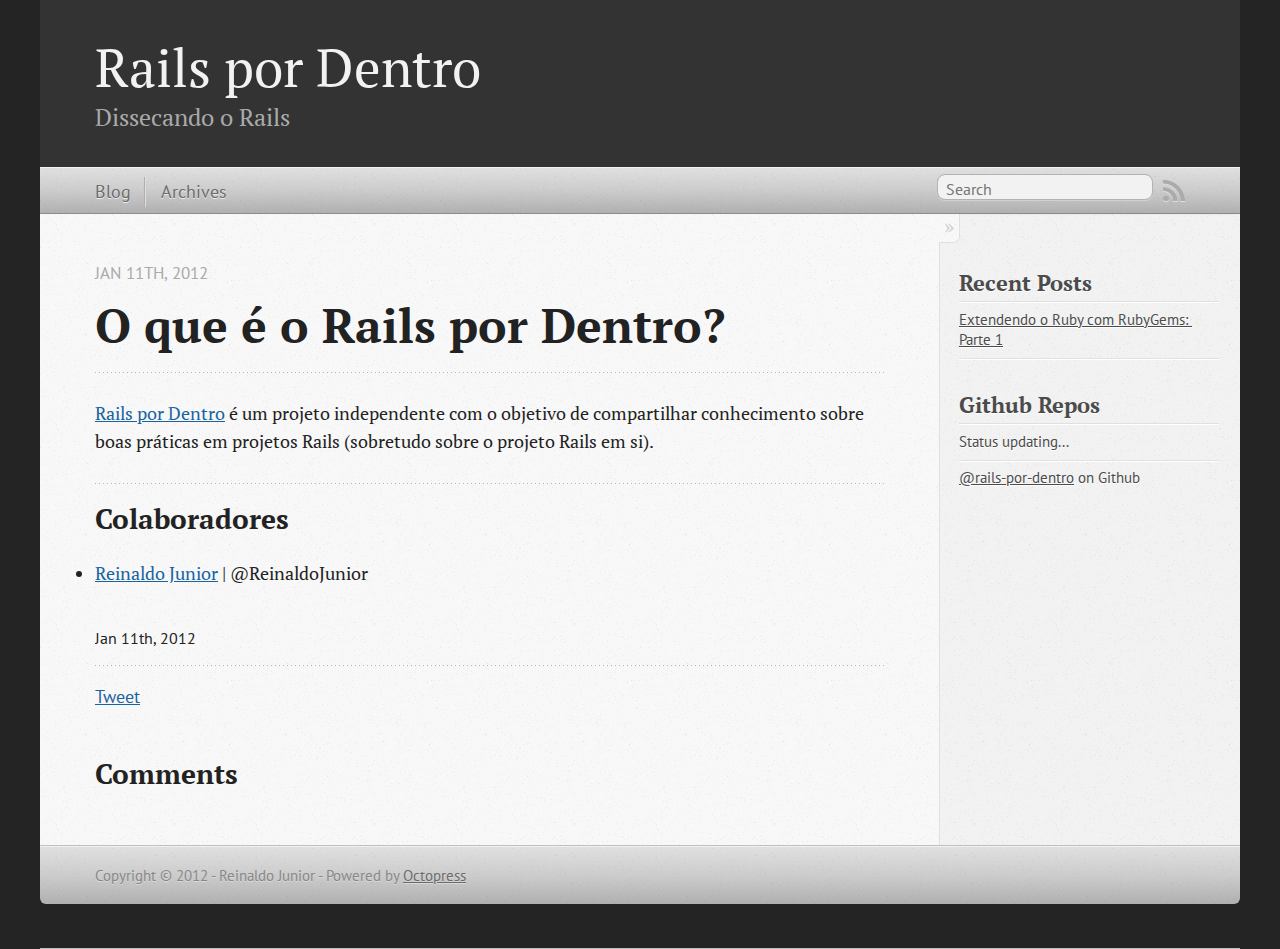
==== sobre/index.html @ b8d0bfb9 "Site updated at 2012-01-11 04:52:14 UTC" ====
<!DOCTYPE html>
<!--[if IEMobile 7 ]><html class="no-js iem7"><![endif]-->
<!--[if lt IE 9]><html class="no-js lte-ie8"><![endif]-->
<!--[if (gt IE 8)|(gt IEMobile 7)|!(IEMobile)|!(IE)]><!--><html class="no-js" lang="en"><!--<![endif]-->
<head>
  <meta charset="utf-8">
  <title>O que é o Rails por Dentro? - Rails por Dentro</title>
  <meta name="author" content="Reinaldo Junior">

  
  <meta name="description" content="O que é o Rails por Dentro? Jan 11th, 2012 Rails por Dentro é um projeto independente com o objetivo de compartilhar conhecimento sobre boas &hellip;">
  

  <!-- http://t.co/dKP3o1e -->
  <meta name="HandheldFriendly" content="True">
  <meta name="MobileOptimized" content="320">
  <meta name="viewport" content="width=device-width, initial-scale=1">

  
  <link rel="canonical" href="http://rails-por-dentro.github.com/sobre">
  <link href="/favicon.png" rel="icon">
  <link href="/stylesheets/screen.css" media="screen, projection" rel="stylesheet" type="text/css">
  <script src="/javascripts/modernizr-2.0.js"></script>
  <script src="/javascripts/ender.js"></script>
  <script src="/javascripts/octopress.js" type="text/javascript"></script>
  <link href="/atom.xml" rel="alternate" title="Rails por Dentro" type="application/atom+xml">
  <!--Fonts from Google"s Web font directory at http://google.com/webfonts -->
<link href="http://fonts.googleapis.com/css?family=PT+Serif:regular,italic,bold,bolditalic" rel="stylesheet" type="text/css">
<link href="http://fonts.googleapis.com/css?family=PT+Sans:regular,italic,bold,bolditalic" rel="stylesheet" type="text/css">

  

</head>

<body   >
  <header role="banner"><hgroup>
  <h1><a href="/">Rails por Dentro</a></h1>
  
    <h2>Dissecando o Rails</h2>
  
</hgroup>

</header>
  <nav role="navigation"><ul class="subscription" data-subscription="rss">
  <li><a href="/atom.xml" rel="subscribe-rss" title="subscribe via RSS">RSS</a></li>
  
</ul>
  
<form action="http://google.com/search" method="get">
  <fieldset role="search">
    <input type="hidden" name="q" value="site:rails-por-dentro.github.com" />
    <input class="search" type="text" name="q" results="0" placeholder="Search"/>
  </fieldset>
</form>
  
<ul class="main-navigation">
  <li><a href="/">Blog</a></li>
  <li><a href="/blog/archives">Archives</a></li>
</ul>

</nav>
  <div id="main">
    <div id="content">
      <div>
<article role="article">
  
  <header>
    <h1 class="entry-title">O que é o Rails por Dentro?</h1>
    <p class="meta">








  


<time datetime="2012-01-11T02:48:00-02:00" pubdate data-updated="true">Jan 11<span>th</span>, 2012</time></p>
  </header>
  
  <p><a href="http://rails-por-dentro.github.com/">Rails por Dentro</a> é um projeto independente com o objetivo de compartilhar conhecimento sobre boas práticas em projetos Rails (sobretudo sobre o projeto Rails em si).</p>

<h2>Colaboradores</h2>

<ul>
<li><a href="http://reinaldojunior.net">Reinaldo Junior</a> | @ReinaldoJunior</li>
</ul>


  
    <footer>
      <p class="meta">
        
        








  


<time datetime="2012-01-11T02:48:00-02:00" pubdate data-updated="true">Jan 11<span>th</span>, 2012</time>
        
      </p>
      
        <div class="sharing">
  
  <a href="http://twitter.com/share" class="twitter-share-button" data-url="http://rails-por-dentro.github.com/sobre/index.html" data-via="" data-counturl="http://rails-por-dentro.github.com/sobre/index.html" >Tweet</a>
  
  
  <div class="g-plusone" data-size="medium"></div>
  
  
    <div class="fb-like" data-send="true" data-width="450" data-show-faces="false"></div>
  
</div>

      
    </footer>
  
</article>

  <section>
    <h1>Comments</h1>
    <div id="disqus_thread" aria-live="polite"><noscript>Please enable JavaScript to view the <a href="http://disqus.com/?ref_noscript">comments powered by Disqus.</a></noscript>
</div>
  </section>

</div>

<aside class="sidebar">
  
    <section>
  <h1>Recent Posts</h1>
  <ul id="recent_posts">
    
      <li class="post">
        <a href="/2012/01/10/extendendo-o-ruby-com-rubygems-parte-1/">Extendendo o Ruby com RubyGems: Parte 1</a>
      </li>
    
  </ul>
</section>

<section>
  <h1>Github Repos</h1>
  <ul id="gh_repos">
    <li class="loading">Status updating...</li>
  </ul>
  
  <a href="https://github.com/rails-por-dentro">@rails-por-dentro</a> on Github
  
  <script type="text/javascript">
    $.domReady(function(){
        if (!window.jXHR){
            var jxhr = document.createElement('script');
            jxhr.type = 'text/javascript';
            jxhr.src = '/javascripts/libs/jXHR.js';
            var s = document.getElementsByTagName('script')[0];
            s.parentNode.insertBefore(jxhr, s);
        }

        github.showRepos({
            user: 'rails-por-dentro',
            count: 0,
            skip_forks: true,
            target: '#gh_repos'
        });
    });
  </script>
  <script src="/javascripts/github.js" type="text/javascript"> </script>
</section>






  
</aside>


    </div>
  </div>
  <footer role="contentinfo"><p>
  Copyright &copy; 2012 - Reinaldo Junior -
  <span class="credit">Powered by <a href="http://octopress.org">Octopress</a></span>
</p>

</footer>
  

<script type="text/javascript">
      var disqus_shortname = 'railspordentro';
      
        
        // var disqus_developer = 1;
        var disqus_identifier = 'http://rails-por-dentro.github.com/sobre/index.html';
        var disqus_url = 'http://rails-por-dentro.github.com/sobre/index.html';
        var disqus_script = 'embed.js';
      
    (function () {
      var dsq = document.createElement('script'); dsq.type = 'text/javascript'; dsq.async = true;
      dsq.src = 'http://' + disqus_shortname + '.disqus.com/' + disqus_script;
      (document.getElementsByTagName('head')[0] || document.getElementsByTagName('body')[0]).appendChild(dsq);
    }());
</script>



<div id="fb-root"></div>
<script>(function(d, s, id) {
  var js, fjs = d.getElementsByTagName(s)[0];
  if (d.getElementById(id)) {return;}
  js = d.createElement(s); js.id = id;
  js.src = "//connect.facebook.net/en_US/all.js#appId=212934732101925&xfbml=1";
  fjs.parentNode.insertBefore(js, fjs);
}(document, 'script', 'facebook-jssdk'));</script>



  <script type="text/javascript">
    (function() {
      var script = document.createElement('script'); script.type = 'text/javascript'; script.async = true;
      script.src = 'https://apis.google.com/js/plusone.js';
      var s = document.getElementsByTagName('script')[0]; s.parentNode.insertBefore(script, s);
    })();
  </script>



  <script type="text/javascript">
    (function(){
      var twitterWidgets = document.createElement('script');
      twitterWidgets.type = 'text/javascript';
      twitterWidgets.async = true;
      twitterWidgets.src = 'http://platform.twitter.com/widgets.js';
      document.getElementsByTagName('head')[0].appendChild(twitterWidgets);
    })();
  </script>





</body>
</html>
---- stylesheets/screen.css ----
html,body,div,span,applet,object,iframe,h1,h2,h3,h4,h5,h6,p,blockquote,pre,a,abbr,acronym,address,big,cite,code,del,dfn,em,img,ins,kbd,q,s,samp,small,strike,strong,sub,sup,tt,var,b,u,i,center,dl,dt,dd,ol,ul,li,fieldset,form,label,legend,table,caption,tbody,tfoot,thead,tr,th,td,article,aside,canvas,details,embed,figure,figcaption,footer,header,hgroup,menu,nav,output,ruby,section,summary,time,mark,audio,video{margin:0;padding:0;border:0;font-size:100%;font:inherit;vertical-align:baseline}body{line-height:1}ol,ul{list-style:none}table{border-collapse:collapse;border-spacing:0}caption,th,td{text-align:left;font-weight:normal;vertical-align:middle}q,blockquote{quotes:none}q:before,q:after,blockquote:before,blockquote:after{content:"";content:none}a img{border:none}article,aside,details,figcaption,figure,footer,header,hgroup,menu,nav,section,summary{display:block}article,aside,details,figcaption,figure,footer,header,hgroup,menu,nav,section,summary{display:block}a{color:#1863a1}a:visited{color:#751590}a:focus{color:#0181eb}a:hover{color:#0181eb}a:active{color:#01579f}aside.sidebar a{color:#1863a1}aside.sidebar a:focus{color:#0181eb}aside.sidebar a:hover{color:#0181eb}aside.sidebar a:active{color:#01579f}a{-moz-transition:color 0.3s;-webkit-transition:color 0.3s;-o-transition:color 0.3s;transition:color 0.3s}html{background:#252525 url('/images/line-tile.png?1326256448') top left}body > div{background:#f2f2f2 url('/images/noise.png?1326256448') top left;border-bottom:1px solid #bfbfbf}body > div > div{background:#f8f8f8 url('/images/noise.png?1326256448') top left;border-right:1px solid #e0e0e0}.heading,body > header h1,h1,h2,h3,h4,h5,h6{font-family:"PT Serif", "Georgia", "Helvetica Neue", Arial, sans-serif}.sans,body > header h2,body > nav form .search,body > nav a,article header p.meta,article > footer,#content .blog-index footer,html .gist .gist-file .gist-meta,#blog-archives a.category,#blog-archives time,aside.sidebar section,body > footer{font-family:"PT Sans", "Helvetica Neue", Arial, sans-serif}.serif,body,#content .blog-index a[rel=full-article]{font-family:"PT Serif", Georgia, Times, "Times New Roman", serif}.mono,pre,code,tt,p code,li code{font-family:Menlo, Monaco, "Andale Mono", "lucida console", "Courier New", monospace}body > header h1{font-size:2.2em;font-family:"PT Serif", "Georgia", "Helvetica Neue", Arial, sans-serif;font-weight:normal;line-height:1.2em;margin-bottom:0.6667em}body > header h2{font-family:"PT Serif", "Georgia", "Helvetica Neue", Arial, sans-serif}body{line-height:1.5em;color:#222}h1{font-size:2.2em;line-height:1.2em}@media only screen and (min-width: 992px){body{font-size:1.15em}h1{font-size:2.6em;line-height:1.2em}}h1,h2,h3,h4,h5,h6{text-rendering:optimizelegibility;margin-bottom:1em;font-weight:bold}h2,section h1{font-size:1.5em}h3,section h2,section section h1{font-size:1.3em}h4,section h3,section section h2,section section section h1{font-size:1em}h5,section h4,section section h3{font-size:.9em}h6,section h5,section section h4,section section section h3{font-size:.8em}p,blockquote,ul,ol{margin-bottom:1.5em}ul{list-style-type:disc}ul ul{list-style-type:circle;margin-bottom:0px}ul ul ul{list-style-type:square;margin-bottom:0px}ol{list-style-type:decimal}ol ol{list-style-type:lower-alpha;margin-bottom:0px}ol ol ol{list-style-type:lower-roman;margin-bottom:0px}ul,ul ul,ul ol,ol,ol ul,ol ol{margin-left:1.3em}strong{font-weight:bold}em{font-style:italic}sup,sub{font-size:0.8em;position:relative;display:inline-block}sup{top:-0.5em}sub{bottom:-0.5em}q{font-style:italic}q:before{content:"\201C"}q:after{content:"\201D"}em,dfn{font-style:italic}strong,dfn{font-weight:bold}del,s{text-decoration:line-through}abbr,acronym{border-bottom:1px dotted;cursor:help}sub,sup{line-height:0}hr{margin-bottom:0.2em}small{font-size:.8em}big{font-size:1.2em}blockquote{font-style:italic;position:relative;font-size:1.2em;line-height:1.5em;padding-left:1em;border-left:4px solid rgba(170,170,170,0.5)}blockquote cite{font-style:italic}blockquote cite a{color:#aaa !important;word-wrap:break-word}blockquote cite:before{content:'\2014';padding-right:.3em;padding-left:.3em;color:#aaa}@media only screen and (min-width: 992px){blockquote{padding-left:1.5em;border-left-width:4px}}.pullquote-right:before,.pullquote-left:before{padding:0;border:none;content:attr(data-pullquote);float:right;width:45%;margin:.5em 0 1em 1.5em;position:relative;top:7px;font-size:1.4em;line-height:1.45em}.pullquote-left:before{float:left;margin:.5em 1.5em 1em 0}.force-wrap,article a,aside.sidebar a{white-space:-moz-pre-wrap;white-space:-pre-wrap;white-space:-o-pre-wrap;white-space:pre-wrap;word-wrap:break-word}.group,body > header,body > nav,body > footer,body #content > article,body #content > div > article,body #content > div > section,body div.pagination,aside.sidebar,#main,#content,.collapse-sidebar aside.sidebar{*zoom:1}.group:after,body > header:after,body > nav:after,body > footer:after,body #content > article:after,body #content > div > article:after,body #content > div > section:after,body div.pagination:after,aside.sidebar:after,#main:after,#content:after,.collapse-sidebar aside.sidebar:after{content:"";display:table;clear:both}body{-webkit-text-size-adjust:none;max-width:1200px;position:relative;margin:0 auto}body > header,body > nav,body > footer,body #content > article,body #content > div > article,body #content > div > section{padding-left:18px;padding-right:18px}@media only screen and (min-width: 480px){body > header,body > nav,body > footer,body #content > article,body #content > div > article,body #content > div > section{padding-left:25px;padding-right:25px}}@media only screen and (min-width: 768px){body > header,body > nav,body > footer,body #content > article,body #content > div > article,body #content > div > section{padding-left:35px;padding-right:35px}}@media only screen and (min-width: 992px){body > header,body > nav,body > footer,body #content > article,body #content > div > article,body #content > div > section{padding-left:55px;padding-right:55px}}body div.pagination{margin-left:18px;margin-right:18px}@media only screen and (min-width: 480px){body div.pagination{margin-left:25px;margin-right:25px}}@media only screen and (min-width: 768px){body div.pagination{margin-left:35px;margin-right:35px}}@media only screen and (min-width: 992px){body div.pagination{margin-left:55px;margin-right:55px}}body > header{font-size:1em;padding-top:1.5em;padding-bottom:1.5em}#content > div,#content > article{width:100%}aside.sidebar{float:none;padding:0 18px 1px;background-color:#f7f7f7;border-top:1px solid #e0e0e0}.flex-content,article img,article video,article .flash-video,aside.sidebar img{max-width:100%;height:auto}.basic-alignment.left,article img.left,article video.left,article .left.flash-video,aside.sidebar img.left{float:left;margin-right:1.5em}.basic-alignment.right,article img.right,article video.right,article .right.flash-video,aside.sidebar img.right{float:right;margin-left:1.5em}.basic-alignment.center,article img.center,article video.center,article .center.flash-video,aside.sidebar img.center{display:block;margin:0 auto 1.5em}.basic-alignment.left,article img.left,article video.left,article .left.flash-video,aside.sidebar img.left,.basic-alignment.right,article img.right,article video.right,article .right.flash-video,aside.sidebar img.right{margin-bottom:.8em}.toggle-sidebar,.no-sidebar .toggle-sidebar{display:none}@media only screen and (min-width: 750px){body.sidebar-footer aside.sidebar{float:none;width:auto;clear:left;margin:0;padding:0 35px 1px;background-color:#f7f7f7;border-top:1px solid #eaeaea}body.sidebar-footer aside.sidebar section.odd,body.sidebar-footer aside.sidebar section.even{float:left;width:48%}body.sidebar-footer aside.sidebar section.odd{margin-left:0}body.sidebar-footer aside.sidebar section.even{margin-left:4%}body.sidebar-footer aside.sidebar.thirds section{width:30%;margin-left:5%}body.sidebar-footer aside.sidebar.thirds section.first{margin-left:0;clear:both}}body.sidebar-footer #content{margin-right:0px}body.sidebar-footer .toggle-sidebar{display:none}@media only screen and (min-width: 550px){body > header{font-size:1em}}@media only screen and (min-width: 750px){aside.sidebar{float:none;width:auto;clear:left;margin:0;padding:0 35px 1px;background-color:#f7f7f7;border-top:1px solid #eaeaea}aside.sidebar section.odd,aside.sidebar section.even{float:left;width:48%}aside.sidebar section.odd{margin-left:0}aside.sidebar section.even{margin-left:4%}aside.sidebar.thirds section{width:30%;margin-left:5%}aside.sidebar.thirds section.first{margin-left:0;clear:both}}@media only screen and (min-width: 768px){body{-webkit-text-size-adjust:auto}body > header{font-size:1.2em}#main{padding:0;margin:0 auto}#content{margin-right:240px;position:relative}.no-sidebar #content{margin-right:0;border-right:0}.collapse-sidebar #content{margin-right:20px}#content > div,#content > article{padding-top:17.5px;padding-bottom:17.5px;float:left}aside.sidebar{width:210px;padding:0 15px 15px;background:none;clear:none;float:left;margin:0 -100% 0 0}aside.sidebar section{width:auto;margin-left:0}aside.sidebar section.odd,aside.sidebar section.even{float:none;width:auto;margin-left:0}.collapse-sidebar aside.sidebar{float:none;width:auto;clear:left;margin:0;padding:0 35px 1px;background-color:#f7f7f7;border-top:1px solid #eaeaea}.collapse-sidebar aside.sidebar section.odd,.collapse-sidebar aside.sidebar section.even{float:left;width:48%}.collapse-sidebar aside.sidebar section.odd{margin-left:0}.collapse-sidebar aside.sidebar section.even{margin-left:4%}.collapse-sidebar aside.sidebar.thirds section{width:30%;margin-left:5%}.collapse-sidebar aside.sidebar.thirds section.first{margin-left:0;clear:both}}@media only screen and (min-width: 992px){body > header{font-size:1.3em}#content{margin-right:300px}#content > div,#content > article{padding-top:27.5px;padding-bottom:27.5px}aside.sidebar{width:260px;padding:1.2em 20px 20px}.collapse-sidebar aside.sidebar{padding-left:55px;padding-right:55px}}@media only screen and (min-width: 768px){ul,ol{margin-left:0}}body > header{background:#333}body > header h1{display:inline-block;margin:0}body > header h1 a,body > header h1 a:visited,body > header h1 a:hover{color:#f2f2f2;text-decoration:none}body > header h2{margin:.2em 0 0;font-size:1em;color:#aaa;font-weight:normal}body > nav{position:relative;background-color:#ccc;background:url('/images/noise.png?1326256448'),-webkit-gradient(linear, 50% 0%, 50% 100%, color-stop(0%, #e0e0e0), color-stop(50%, #cccccc), color-stop(100%, #b0b0b0));background:url('/images/noise.png?1326256448'),-webkit-linear-gradient(#e0e0e0,#cccccc,#b0b0b0);background:url('/images/noise.png?1326256448'),-moz-linear-gradient(#e0e0e0,#cccccc,#b0b0b0);background:url('/images/noise.png?1326256448'),-o-linear-gradient(#e0e0e0,#cccccc,#b0b0b0);background:url('/images/noise.png?1326256448'),-ms-linear-gradient(#e0e0e0,#cccccc,#b0b0b0);background:url('/images/noise.png?1326256448'),linear-gradient(#e0e0e0,#cccccc,#b0b0b0);border-top:1px solid #f2f2f2;border-bottom:1px solid #8c8c8c;padding-top:.35em;padding-bottom:.35em}body > nav form{-moz-background-clip:padding;-webkit-background-clip:padding;-o-background-clip:padding-box;-ms-background-clip:padding-box;-khtml-background-clip:padding-box;background-clip:padding-box;margin:0;padding:0}body > nav form .search{padding:.3em .5em 0;font-size:.85em;line-height:1.1em;width:95%;-moz-border-radius:0.5em;-webkit-border-radius:0.5em;-o-border-radius:0.5em;-ms-border-radius:0.5em;-khtml-border-radius:0.5em;border-radius:0.5em;-moz-background-clip:padding;-webkit-background-clip:padding;-o-background-clip:padding-box;-ms-background-clip:padding-box;-khtml-background-clip:padding-box;background-clip:padding-box;-moz-box-shadow:#d1d1d1 0 1px;-webkit-box-shadow:#d1d1d1 0 1px;-o-box-shadow:#d1d1d1 0 1px;box-shadow:#d1d1d1 0 1px;background-color:#f2f2f2;border:1px solid #b3b3b3;color:#888}body > nav form .search:focus{color:#444;border-color:#80b1df;-moz-box-shadow:#80b1df 0 0 4px,#80b1df 0 0 3px inset;-webkit-box-shadow:#80b1df 0 0 4px,#80b1df 0 0 3px inset;-o-box-shadow:#80b1df 0 0 4px,#80b1df 0 0 3px inset;box-shadow:#80b1df 0 0 4px,#80b1df 0 0 3px inset;background-color:#fff;outline:none}body > nav fieldset[role=search]{float:right;width:48%}body > nav fieldset.mobile-nav{float:left;width:48%}body > nav fieldset.mobile-nav select{width:100%;font-size:.8em;border:1px solid #888}body > nav ul{display:none}@media only screen and (min-width: 550px){body > nav{font-size:.9em}body > nav ul{margin:0;padding:0;border:0;overflow:hidden;*zoom:1;float:left;display:block;padding-top:.15em}body > nav ul li{list-style-image:none;list-style-type:none;margin-left:0px;white-space:nowrap;display:inline;float:left;padding-left:0;padding-right:0}body > nav ul li:first-child,body > nav ul li.first{padding-left:0}body > nav ul li:last-child{padding-right:0}body > nav ul li.last{padding-right:0}body > nav ul.subscription{margin-left:.8em;float:right}body > nav ul.subscription li:last-child a{padding-right:0}body > nav ul li{margin:0}body > nav a{color:#6b6b6b;text-shadow:#ebebeb 0 1px;float:left;text-decoration:none;font-size:1.1em;padding:.1em 0;line-height:1.5em}body > nav a:visited{color:#6b6b6b}body > nav a:hover{color:#2b2b2b}body > nav li + li{border-left:1px solid #b0b0b0;margin-left:.8em}body > nav li + li a{padding-left:.8em;border-left:1px solid #dedede}body > nav form{float:right;text-align:left;padding-left:.8em;width:175px}body > nav form .search{width:93%;font-size:.95em;line-height:1.2em}body > nav ul[data-subscription$=email] + form{width:97px}body > nav ul[data-subscription$=email] + form .search{width:91%}body > nav fieldset.mobile-nav{display:none}body > nav fieldset[role=search]{width:99%}}@media only screen and (min-width: 992px){body > nav form{width:215px}body > nav ul[data-subscription$=email] + form{width:147px}}.no-placeholder body > nav .search{background:#f2f2f2 url('/images/search.png?1326256448') 0.3em 0.25em no-repeat;text-indent:1.3em}@media only screen and (min-width: 550px){.maskImage body > nav ul[data-subscription$=email] + form{width:123px}}@media only screen and (min-width: 992px){.maskImage body > nav ul[data-subscription$=email] + form{width:173px}}.maskImage ul.subscription{position:relative;top:.2em}.maskImage ul.subscription li,.maskImage ul.subscription a{border:0;padding:0}.maskImage a[rel=subscribe-rss]{position:relative;top:0px;text-indent:-999999em;background-color:#dedede;border:0;padding:0}.maskImage a[rel=subscribe-rss],.maskImage a[rel=subscribe-rss]:after{-moz-mask-image:url('/images/rss.png?1326256448');-webkit-mask-image:url('/images/rss.png?1326256448');-o-mask-image:url('/images/rss.png?1326256448');-ms-mask-image:url('/images/rss.png?1326256448');-khtml-mask-image:url('/images/rss.png?1326256448');mask-image:url('/images/rss.png?1326256448');-moz-mask-repeat:no-repeat;-webkit-mask-repeat:no-repeat;-o-mask-repeat:no-repeat;-ms-mask-repeat:no-repeat;-khtml-mask-repeat:no-repeat;mask-repeat:no-repeat;width:22px;height:22px}.maskImage a[rel=subscribe-rss]:after{content:"";position:absolute;top:-1px;left:0;background-color:#ababab}.maskImage a[rel=subscribe-rss]:hover:after{background-color:#9e9e9e}.maskImage a[rel=subscribe-email]{position:relative;top:0px;text-indent:-999999em;background-color:#dedede;border:0;padding:0}.maskImage a[rel=subscribe-email],.maskImage a[rel=subscribe-email]:after{-moz-mask-image:url('/images/email.png?1326256448');-webkit-mask-image:url('/images/email.png?1326256448');-o-mask-image:url('/images/email.png?1326256448');-ms-mask-image:url('/images/email.png?1326256448');-khtml-mask-image:url('/images/email.png?1326256448');mask-image:url('/images/email.png?1326256448');-moz-mask-repeat:no-repeat;-webkit-mask-repeat:no-repeat;-o-mask-repeat:no-repeat;-ms-mask-repeat:no-repeat;-khtml-mask-repeat:no-repeat;mask-repeat:no-repeat;width:28px;height:22px}.maskImage a[rel=subscribe-email]:after{content:"";position:absolute;top:-1px;left:0;background-color:#ababab}.maskImage a[rel=subscribe-email]:hover:after{background-color:#9e9e9e}article{padding-top:1em}article header{position:relative;padding-top:2em;padding-bottom:1em;margin-bottom:1em;background:url('[data-uri]') bottom left repeat-x}article header h1{margin:0}article header h1 a{text-decoration:none}article header h1 a:hover{text-decoration:underline}article header p{font-size:.9em;color:#aaa;margin:0}article header p.meta{text-transform:uppercase;position:absolute;top:0}@media only screen and (min-width: 768px){article header{margin-bottom:1.5em;padding-bottom:1em;background:url('[data-uri]') bottom left repeat-x}}article h2{padding-top:0.8em;background:url('[data-uri]') top left repeat-x}.entry-content article h2:first-child,article header + h2{padding-top:0}article h2:first-child,article header + h2{background:none}article .feature{padding-top:.5em;margin-bottom:1em;padding-bottom:1em;background:url('[data-uri]') bottom left repeat-x;font-size:2.0em;font-style:italic;line-height:1.3em}article img,article video,article .flash-video{-moz-border-radius:0.3em;-webkit-border-radius:0.3em;-o-border-radius:0.3em;-ms-border-radius:0.3em;-khtml-border-radius:0.3em;border-radius:0.3em;-moz-box-shadow:rgba(0,0,0,0.15) 0 1px 4px;-webkit-box-shadow:rgba(0,0,0,0.15) 0 1px 4px;-o-box-shadow:rgba(0,0,0,0.15) 0 1px 4px;box-shadow:rgba(0,0,0,0.15) 0 1px 4px;-moz-box-sizing:border-box;-webkit-box-sizing:border-box;-ms-box-sizing:border-box;box-sizing:border-box;border:white 0.5em solid}article video,article .flash-video{margin:0 auto 1.5em}article video{display:block;width:100%}article .flash-video > div{position:relative;display:block;padding-bottom:56.25%;padding-top:1px;height:0;overflow:hidden}article .flash-video > div iframe,article .flash-video > div object,article .flash-video > div embed{position:absolute;top:0;left:0;width:100%;height:100%}article > footer{padding-bottom:2.5em;margin-top:2em}article > footer p.meta{margin-bottom:.8em;font-size:.85em;clear:both;overflow:hidden}.blog-index article + article{background:url('[data-uri]') top left repeat-x}#content .blog-index{padding-top:0;padding-bottom:0}#content .blog-index article{padding-top:2em}#content .blog-index article header{background:none;padding-bottom:0}#content .blog-index article h1{font-size:2.2em}#content .blog-index article h1 a{color:inherit}#content .blog-index article h1 a:hover{color:#0181eb}#content .blog-index a[rel=full-article]{background:#ebebeb;display:inline-block;padding:.4em .8em;margin-right:.5em;text-decoration:none;color:#666;-moz-transition:background-color 0.5s;-webkit-transition:background-color 0.5s;-o-transition:background-color 0.5s;transition:background-color 0.5s}#content .blog-index a[rel=full-article]:hover{background:#0181eb;text-shadow:none;color:#f8f8f8}#content .blog-index footer{margin-top:1em}.separator,article > footer .byline + time:before,article > footer time + time:before,article > footer .comments:before,article > footer .byline ~ .categories:before{content:"\2022 ";padding:0 .4em 0 .2em;display:inline-block}#content div.pagination{text-align:center;font-size:.95em;position:relative;background:url('[data-uri]') top left repeat-x;padding-top:1.5em;padding-bottom:1.5em}#content div.pagination a{text-decoration:none;color:#aaa}#content div.pagination a.prev{position:absolute;left:0}#content div.pagination a.next{position:absolute;right:0}#content div.pagination a:hover{color:#0181eb}#content div.pagination a[href*=archive]:before,#content div.pagination a[href*=archive]:after{content:'\2014';padding:0 .3em}p.meta + .sharing{padding-top:1em;padding-left:0;background:url('[data-uri]') top left repeat-x}.highlight,html .gist .gist-file .gist-syntax .gist-highlight{border:1px solid #05232b !important}.highlight table td.code,html .gist .gist-file .gist-syntax .gist-highlight table td.code{width:100%}.highlight .line-numbers,html .gist .gist-file .gist-syntax .gist-highlight .line-numbers{text-align:right;font-size:13px;line-height:1.45em;background:#073642 url('/images/noise.png?1326256448') top left !important;border-right:1px solid #00232c !important;-moz-box-shadow:#083e4b -1px 0 inset;-webkit-box-shadow:#083e4b -1px 0 inset;-o-box-shadow:#083e4b -1px 0 inset;box-shadow:#083e4b -1px 0 inset;text-shadow:#021014 0 -1px;padding:.8em !important;-moz-border-radius:0;-webkit-border-radius:0;-o-border-radius:0;-ms-border-radius:0;-khtml-border-radius:0;border-radius:0}.highlight .line-numbers span,html .gist .gist-file .gist-syntax .gist-highlight .line-numbers span{color:#586e75 !important}figure.code,.gist-file,pre{-moz-box-shadow:rgba(0,0,0,0.06) 0 0 10px;-webkit-box-shadow:rgba(0,0,0,0.06) 0 0 10px;-o-box-shadow:rgba(0,0,0,0.06) 0 0 10px;box-shadow:rgba(0,0,0,0.06) 0 0 10px}figure.code .highlight pre,.gist-file .highlight pre,pre .highlight pre{-moz-box-shadow:none;-webkit-box-shadow:none;-o-box-shadow:none;box-shadow:none}html .gist .gist-file{margin-bottom:1.8em;position:relative;border:none;padding-top:26px !important}html .gist .gist-file .gist-syntax{border-bottom:0 !important;background:none !important}html .gist .gist-file .gist-syntax .gist-highlight{background:#002b36 !important}html .gist .gist-file .gist-meta{padding:.6em 0.8em;border:1px solid #083e4b !important;color:#586e75;font-size:.7em !important;background:#073642 url('/images/noise.png?1326256448') top left;line-height:1.5em}html .gist .gist-file .gist-meta a{color:#75878b !important;text-decoration:none}html .gist .gist-file .gist-meta a:hover{text-decoration:underline}html .gist .gist-file .gist-meta a:hover{color:#93a1a1 !important}html .gist .gist-file .gist-meta a[href*='#file']{position:absolute;top:0;left:0;right:-10px;color:#474747 !important}html .gist .gist-file .gist-meta a[href*='#file']:hover{color:#1863a1 !important}html .gist .gist-file .gist-meta a[href*=raw]{top:.4em}pre{background:#002b36 url('/images/noise.png?1326256448') top left;-moz-border-radius:0.4em;-webkit-border-radius:0.4em;-o-border-radius:0.4em;-ms-border-radius:0.4em;-khtml-border-radius:0.4em;border-radius:0.4em;border:1px solid #05232b;line-height:1.45em;font-size:13px;margin-bottom:2.1em;padding:.8em 1em;color:#93a1a1;overflow:auto}h3.filename + pre{-moz-border-radius-topleft:0px;-webkit-border-top-left-radius:0px;-o-border-top-left-radius:0px;-ms-border-top-left-radius:0px;-khtml-border-top-left-radius:0px;border-top-left-radius:0px;-moz-border-radius-topright:0px;-webkit-border-top-right-radius:0px;-o-border-top-right-radius:0px;-ms-border-top-right-radius:0px;-khtml-border-top-right-radius:0px;border-top-right-radius:0px}p code,li code{display:inline-block;white-space:no-wrap;background:#fff;font-size:.8em;line-height:1.5em;color:#555;border:1px solid #ddd;-moz-border-radius:0.4em;-webkit-border-radius:0.4em;-o-border-radius:0.4em;-ms-border-radius:0.4em;-khtml-border-radius:0.4em;border-radius:0.4em;padding:0 .3em;margin:-1px 0}p pre code,li pre code{font-size:1em !important;background:none;border:none}.pre-code,html .gist .gist-file .gist-syntax .gist-highlight pre,.highlight code{font-family:Menlo,Monaco,"Andale Mono","lucida console","Courier New",monospace !important;overflow:scroll;overflow-y:hidden;display:block;padding:.8em !important;overflow-x:auto;line-height:1.45em;background:#002b36 url('/images/noise.png?1326256448') top left !important;color:#93a1a1 !important}.pre-code *::-moz-selection,html .gist .gist-file .gist-syntax .gist-highlight pre *::-moz-selection,.highlight code *::-moz-selection{background:#386774;color:inherit;text-shadow:#002b36 0 1px}.pre-code *::-webkit-selection,html .gist .gist-file .gist-syntax .gist-highlight pre *::-webkit-selection,.highlight code *::-webkit-selection{background:#386774;color:inherit;text-shadow:#002b36 0 1px}.pre-code *::selection,html .gist .gist-file .gist-syntax .gist-highlight pre *::selection,.highlight code *::selection{background:#386774;color:inherit;text-shadow:#002b36 0 1px}.pre-code span,html .gist .gist-file .gist-syntax .gist-highlight pre span,.highlight code span{color:#93a1a1 !important}.pre-code span,html .gist .gist-file .gist-syntax .gist-highlight pre span,.highlight code span{font-style:normal !important;font-weight:normal !important}.pre-code .c,html .gist .gist-file .gist-syntax .gist-highlight pre .c,.highlight code .c{color:#586e75 !important;font-style:italic !important}.pre-code .cm,html .gist .gist-file .gist-syntax .gist-highlight pre .cm,.highlight code .cm{color:#586e75 !important;font-style:italic !important}.pre-code .cp,html .gist .gist-file .gist-syntax .gist-highlight pre .cp,.highlight code .cp{color:#586e75 !important;font-style:italic !important}.pre-code .c1,html .gist .gist-file .gist-syntax .gist-highlight pre .c1,.highlight code .c1{color:#586e75 !important;font-style:italic !important}.pre-code .cs,html .gist .gist-file .gist-syntax .gist-highlight pre .cs,.highlight code .cs{color:#586e75 !important;font-weight:bold !important;font-style:italic !important}.pre-code .err,html .gist .gist-file .gist-syntax .gist-highlight pre .err,.highlight code .err{color:#dc322f !important;background:none !important}.pre-code .k,html .gist .gist-file .gist-syntax .gist-highlight pre .k,.highlight code .k{color:#cb4b16 !important}.pre-code .o,html .gist .gist-file .gist-syntax .gist-highlight pre .o,.highlight code .o{color:#93a1a1 !important;font-weight:bold !important}.pre-code .p,html .gist .gist-file .gist-syntax .gist-highlight pre .p,.highlight code .p{color:#93a1a1 !important}.pre-code .ow,html .gist .gist-file .gist-syntax .gist-highlight pre .ow,.highlight code .ow{color:#2aa198 !important;font-weight:bold !important}.pre-code .gd,html .gist .gist-file .gist-syntax .gist-highlight pre .gd,.highlight code .gd{color:#93a1a1 !important;background-color:#372c34 !important;display:inline-block}.pre-code .gd .x,html .gist .gist-file .gist-syntax .gist-highlight pre .gd .x,.highlight code .gd .x{color:#93a1a1 !important;background-color:#4d2d33 !important;display:inline-block}.pre-code .ge,html .gist .gist-file .gist-syntax .gist-highlight pre .ge,.highlight code .ge{color:#93a1a1 !important;font-style:italic !important}.pre-code .gh,html .gist .gist-file .gist-syntax .gist-highlight pre .gh,.highlight code .gh{color:#586e75 !important}.pre-code .gi,html .gist .gist-file .gist-syntax .gist-highlight pre .gi,.highlight code .gi{color:#93a1a1 !important;background-color:#1a412b !important;display:inline-block}.pre-code .gi .x,html .gist .gist-file .gist-syntax .gist-highlight pre .gi .x,.highlight code .gi .x{color:#93a1a1 !important;background-color:#355720 !important;display:inline-block}.pre-code .gs,html .gist .gist-file .gist-syntax .gist-highlight pre .gs,.highlight code .gs{color:#93a1a1 !important;font-weight:bold !important}.pre-code .gu,html .gist .gist-file .gist-syntax .gist-highlight pre .gu,.highlight code .gu{color:#6c71c4 !important}.pre-code .kc,html .gist .gist-file .gist-syntax .gist-highlight pre .kc,.highlight code .kc{color:#859900 !important;font-weight:bold !important}.pre-code .kd,html .gist .gist-file .gist-syntax .gist-highlight pre .kd,.highlight code .kd{color:#268bd2 !important}.pre-code .kp,html .gist .gist-file .gist-syntax .gist-highlight pre .kp,.highlight code .kp{color:#cb4b16 !important;font-weight:bold !important}.pre-code .kr,html .gist .gist-file .gist-syntax .gist-highlight pre .kr,.highlight code .kr{color:#d33682 !important;font-weight:bold !important}.pre-code .kt,html .gist .gist-file .gist-syntax .gist-highlight pre .kt,.highlight code .kt{color:#2aa198 !important}.pre-code .n,html .gist .gist-file .gist-syntax .gist-highlight pre .n,.highlight code .n{color:#268bd2 !important}.pre-code .na,html .gist .gist-file .gist-syntax .gist-highlight pre .na,.highlight code .na{color:#268bd2 !important}.pre-code .nb,html .gist .gist-file .gist-syntax .gist-highlight pre .nb,.highlight code .nb{color:#859900 !important}.pre-code .nc,html .gist .gist-file .gist-syntax .gist-highlight pre .nc,.highlight code .nc{color:#d33682 !important}.pre-code .no,html .gist .gist-file .gist-syntax .gist-highlight pre .no,.highlight code .no{color:#b58900 !important}.pre-code .nl,html .gist .gist-file .gist-syntax .gist-highlight pre .nl,.highlight code .nl{color:#859900 !important}.pre-code .ne,html .gist .gist-file .gist-syntax .gist-highlight pre .ne,.highlight code .ne{color:#268bd2 !important;font-weight:bold !important}.pre-code .nf,html .gist .gist-file .gist-syntax .gist-highlight pre .nf,.highlight code .nf{color:#268bd2 !important;font-weight:bold !important}.pre-code .nn,html .gist .gist-file .gist-syntax .gist-highlight pre .nn,.highlight code .nn{color:#b58900 !important}.pre-code .nt,html .gist .gist-file .gist-syntax .gist-highlight pre .nt,.highlight code .nt{color:#268bd2 !important;font-weight:bold !important}.pre-code .nx,html .gist .gist-file .gist-syntax .gist-highlight pre .nx,.highlight code .nx{color:#b58900 !important}.pre-code .vg,html .gist .gist-file .gist-syntax .gist-highlight pre .vg,.highlight code .vg{color:#268bd2 !important}.pre-code .vi,html .gist .gist-file .gist-syntax .gist-highlight pre .vi,.highlight code .vi{color:#268bd2 !important}.pre-code .nv,html .gist .gist-file .gist-syntax .gist-highlight pre .nv,.highlight code .nv{color:#268bd2 !important}.pre-code .mf,html .gist .gist-file .gist-syntax .gist-highlight pre .mf,.highlight code .mf{color:#2aa198 !important}.pre-code .m,html .gist .gist-file .gist-syntax .gist-highlight pre .m,.highlight code .m{color:#2aa198 !important}.pre-code .mh,html .gist .gist-file .gist-syntax .gist-highlight pre .mh,.highlight code .mh{color:#2aa198 !important}.pre-code .mi,html .gist .gist-file .gist-syntax .gist-highlight pre .mi,.highlight code .mi{color:#2aa198 !important}.pre-code .s,html .gist .gist-file .gist-syntax .gist-highlight pre .s,.highlight code .s{color:#2aa198 !important}.pre-code .sd,html .gist .gist-file .gist-syntax .gist-highlight pre .sd,.highlight code .sd{color:#2aa198 !important}.pre-code .s2,html .gist .gist-file .gist-syntax .gist-highlight pre .s2,.highlight code .s2{color:#2aa198 !important}.pre-code .se,html .gist .gist-file .gist-syntax .gist-highlight pre .se,.highlight code .se{color:#dc322f !important}.pre-code .si,html .gist .gist-file .gist-syntax .gist-highlight pre .si,.highlight code .si{color:#268bd2 !important}.pre-code .sr,html .gist .gist-file .gist-syntax .gist-highlight pre .sr,.highlight code .sr{color:#2aa198 !important}.pre-code .s1,html .gist .gist-file .gist-syntax .gist-highlight pre .s1,.highlight code .s1{color:#2aa198 !important}.pre-code div .gd,html .gist .gist-file .gist-syntax .gist-highlight pre div .gd,.highlight code div .gd,.pre-code div .gd .x,html .gist .gist-file .gist-syntax .gist-highlight pre div .gd .x,.highlight code div .gd .x,.pre-code div .gi,html .gist .gist-file .gist-syntax .gist-highlight pre div .gi,.highlight code div .gi,.pre-code div .gi .x,html .gist .gist-file .gist-syntax .gist-highlight pre div .gi .x,.highlight code div .gi .x{display:inline-block;width:100%}.highlight,.gist-highlight{margin-bottom:1.8em;background:#002b36;overflow-y:hidden;overflow-x:auto}.highlight pre,.gist-highlight pre{background:none;-moz-border-radius:none;-webkit-border-radius:none;-o-border-radius:none;-ms-border-radius:none;-khtml-border-radius:none;border-radius:none;border:none;padding:0;margin-bottom:0}pre::-webkit-scrollbar,.highlight::-webkit-scrollbar,.gist-highlight::-webkit-scrollbar{height:.5em;background:rgba(255,255,255,0.15)}pre::-webkit-scrollbar-thumb:horizontal,.highlight::-webkit-scrollbar-thumb:horizontal,.gist-highlight::-webkit-scrollbar-thumb:horizontal{background:rgba(255,255,255,0.2);-webkit-border-radius:4px;border-radius:4px}.highlight code{background:#000}figure.code{background:none;padding:0;border:0;margin-bottom:1.5em}figure.code pre{margin-bottom:0}figure.code figcaption{position:relative}figure.code .highlight{margin-bottom:0}.code-title,html .gist .gist-file .gist-meta a[href*='#file'],h3.filename,figure.code figcaption{text-align:center;font-size:13px;line-height:2em;text-shadow:#cbcccc 0 1px 0;color:#474747;font-weight:normal;margin-bottom:0;-moz-border-radius-topleft:5px;-webkit-border-top-left-radius:5px;-o-border-top-left-radius:5px;-ms-border-top-left-radius:5px;-khtml-border-top-left-radius:5px;border-top-left-radius:5px;-moz-border-radius-topright:5px;-webkit-border-top-right-radius:5px;-o-border-top-right-radius:5px;-ms-border-top-right-radius:5px;-khtml-border-top-right-radius:5px;border-top-right-radius:5px;font-family:"Helvetica Neue", Arial, "Lucida Grande", "Lucida Sans Unicode", Lucida, sans-serif;background:#aaa url('/images/code_bg.png?1326256448') top repeat-x;border:1px solid #565656;border-top-color:#cbcbcb;border-left-color:#a5a5a5;border-right-color:#a5a5a5;border-bottom:0}.download-source,html .gist .gist-file .gist-meta a[href*=raw],figure.code figcaption a{position:absolute;right:.8em;text-decoration:none;color:#666 !important;z-index:1;font-size:13px;text-shadow:#cbcccc 0 1px 0;padding-left:3em}.download-source:hover,html .gist .gist-file .gist-meta a[href*=raw]:hover,figure.code figcaption a:hover{text-decoration:underline}#archive #content > div,#archive #content > div > article{padding-top:0}#blog-archives{color:#aaa}#blog-archives article{padding:1em 0 1em;position:relative;background:url('[data-uri]') bottom left repeat-x}#blog-archives article:last-child{background:none}#blog-archives article footer{padding:0;margin:0}#blog-archives h1{color:#222;margin-bottom:.3em}#blog-archives h2{display:none}#blog-archives h1{font-size:1.5em}#blog-archives h1 a{text-decoration:none;color:inherit;font-weight:normal;display:inline-block}#blog-archives h1 a:hover{text-decoration:underline}#blog-archives h1 a:hover{color:#0181eb}#blog-archives a.category,#blog-archives time{color:#aaa}#blog-archives .entry-content{display:none}#blog-archives time{font-size:.9em;line-height:1.2em}#blog-archives time .month,#blog-archives time .day{display:inline-block}#blog-archives time .month{text-transform:uppercase}#blog-archives p{margin-bottom:1em}#blog-archives a,#blog-archives .entry-content a{color:inherit}#blog-archives a:hover,#blog-archives .entry-content a:hover{color:#0181eb}#blog-archives a:hover{color:#0181eb}@media only screen and (min-width: 550px){#blog-archives article{margin-left:5em}#blog-archives h2{margin-bottom:.3em;font-weight:normal;display:inline-block;position:relative;top:-1px;float:left}#blog-archives h2:first-child{padding-top:.75em}#blog-archives time{position:absolute;text-align:right;left:0em;top:1.8em}#blog-archives .year{display:none}#blog-archives article{padding-left:4.5em;padding-bottom:.7em}#blog-archives a.category{line-height:1.1em}}#content > .category article{margin-left:0;padding-left:6.8em}#content > .category .year{display:inline}.side-shadow-border,aside.sidebar section h1,aside.sidebar li{-moz-box-shadow:#fff 0 1px;-webkit-box-shadow:#fff 0 1px;-o-box-shadow:#fff 0 1px;box-shadow:#fff 0 1px}aside.sidebar{color:#4b4b4b;text-shadow:#fff 0 1px}aside.sidebar section{font-size:.8em;line-height:1.4em;margin-bottom:1.5em}aside.sidebar section h1{margin:1.5em 0 0;padding-bottom:.2em;border-bottom:1px solid #e0e0e0}aside.sidebar section h1 + p{padding-top:.4em}aside.sidebar img{-moz-border-radius:0.3em;-webkit-border-radius:0.3em;-o-border-radius:0.3em;-ms-border-radius:0.3em;-khtml-border-radius:0.3em;border-radius:0.3em;-moz-box-shadow:rgba(0,0,0,0.15) 0 1px 4px;-webkit-box-shadow:rgba(0,0,0,0.15) 0 1px 4px;-o-box-shadow:rgba(0,0,0,0.15) 0 1px 4px;box-shadow:rgba(0,0,0,0.15) 0 1px 4px;-moz-box-sizing:border-box;-webkit-box-sizing:border-box;-ms-box-sizing:border-box;box-sizing:border-box;border:#fff 0.3em solid}aside.sidebar ul{margin-bottom:0.5em;margin-left:0}aside.sidebar li{list-style:none;padding:.5em 0;margin:0;border-bottom:1px solid #e0e0e0}aside.sidebar li p:last-child{margin-bottom:0}aside.sidebar a{color:inherit;-moz-transition:color 0.5s;-webkit-transition:color 0.5s;-o-transition:color 0.5s;transition:color 0.5s}aside.sidebar:hover a{color:#1863a1}aside.sidebar:hover a:hover{color:#0181eb}.aside-alt-link,#tweets a[href*='twitter.com/search'],#pinboard_linkroll .pin-tag{color:#7e7e7e}.aside-alt-link:hover,#tweets a[href*='twitter.com/search']:hover,#pinboard_linkroll .pin-tag:hover{color:#0181eb}@media only screen and (min-width: 768px){.toggle-sidebar{outline:none;position:absolute;right:-10px;top:0;bottom:0;display:inline-block;text-decoration:none;color:#cecece;width:9px;cursor:pointer}.toggle-sidebar:hover{background:#e9e9e9;background:-webkit-gradient(linear, 0% 50%, 100% 50%, color-stop(0%, rgba(224,224,224,0.5)), color-stop(100%, rgba(224,224,224,0)));background:-webkit-linear-gradient(left, rgba(224,224,224,0.5),rgba(224,224,224,0));background:-moz-linear-gradient(left, rgba(224,224,224,0.5),rgba(224,224,224,0));background:-o-linear-gradient(left, rgba(224,224,224,0.5),rgba(224,224,224,0));background:-ms-linear-gradient(left, rgba(224,224,224,0.5),rgba(224,224,224,0));background:linear-gradient(left, rgba(224,224,224,0.5),rgba(224,224,224,0))}.toggle-sidebar:after{position:absolute;right:-11px;top:0;width:20px;font-size:1.2em;line-height:1.1em;padding-bottom:.15em;-moz-border-radius-bottomright:0.3em;-webkit-border-bottom-right-radius:0.3em;-o-border-bottom-right-radius:0.3em;-ms-border-bottom-right-radius:0.3em;-khtml-border-bottom-right-radius:0.3em;border-bottom-right-radius:0.3em;text-align:center;background:#f8f8f8 url('/images/noise.png?1326256448') top left;border-bottom:1px solid #e0e0e0;border-right:1px solid #e0e0e0;content:"\00BB";text-indent:-1px}.collapse-sidebar .toggle-sidebar{text-indent:0px;right:-20px;width:19px}.collapse-sidebar .toggle-sidebar:hover{background:#e9e9e9}.collapse-sidebar .toggle-sidebar:after{border-left:1px solid #e0e0e0;text-shadow:#fff 0 1px;content:"\00AB";left:0px;right:0;text-align:center;text-indent:0;border:0;border-right-width:0;background:none}}#tweets .loading{background:url('[data-uri]') no-repeat center 0.5em;color:#c4c4c4;text-shadow:#f8f8f8 0 1px;text-align:center;padding:2.5em 0 .5em}#tweets .loading.error{background:url('[data-uri]') no-repeat center 0.5em}#tweets p{position:relative;padding-right:1em}#tweets a[href*=status]:first-child{color:#a4a4a4;float:right;padding:0 0 .1em 1em;position:relative;right:-1.3em;text-shadow:#fff 0 1px;font-size:.7em;text-decoration:none}#tweets a[href*=status]:first-child span{font-size:1.5em}#tweets a[href*=status]:first-child:hover{color:#0181eb;text-decoration:none}#tweets a[href*='twitter.com/search']{text-decoration:none}#tweets a[href*='twitter.com/search']:hover{text-decoration:underline}.googleplus h1{-moz-box-shadow:none !important;-webkit-box-shadow:none !important;-o-box-shadow:none !important;box-shadow:none !important;border-bottom:0px none !important}.googleplus a{text-decoration:none;white-space:normal !important;line-height:32px}.googleplus a img{float:left;margin-right:0.5em;border:0 none}.googleplus-hidden{position:absolute;top:-1000em;left:-1000em}#pinboard_linkroll .pin-title,#pinboard_linkroll .pin-description{display:block;margin-bottom:.5em}#pinboard_linkroll .pin-tag{text-decoration:none}#pinboard_linkroll .pin-tag:hover{text-decoration:underline}#pinboard_linkroll .pin-tag:after{content:','}#pinboard_linkroll .pin-tag:last-child:after{content:''}.delicious-posts a.delicious-link{margin-bottom:.5em;display:block}.delicious-posts p{font-size:1em}body > footer{font-size:.8em;color:#888;text-shadow:#d9d9d9 0 1px;background-color:#ccc;background:url('/images/noise.png?1326256448'),-webkit-gradient(linear, 50% 0%, 50% 100%, color-stop(0%, #e0e0e0), color-stop(50%, #cccccc), color-stop(100%, #b0b0b0));background:url('/images/noise.png?1326256448'),-webkit-linear-gradient(#e0e0e0,#cccccc,#b0b0b0);background:url('/images/noise.png?1326256448'),-moz-linear-gradient(#e0e0e0,#cccccc,#b0b0b0);background:url('/images/noise.png?1326256448'),-o-linear-gradient(#e0e0e0,#cccccc,#b0b0b0);background:url('/images/noise.png?1326256448'),-ms-linear-gradient(#e0e0e0,#cccccc,#b0b0b0);background:url('/images/noise.png?1326256448'),linear-gradient(#e0e0e0,#cccccc,#b0b0b0);border-top:1px solid #f2f2f2;position:relative;padding-top:1em;padding-bottom:1em;margin-bottom:3em;-moz-border-radius-bottomleft:0.4em;-webkit-border-bottom-left-radius:0.4em;-o-border-bottom-left-radius:0.4em;-ms-border-bottom-left-radius:0.4em;-khtml-border-bottom-left-radius:0.4em;border-bottom-left-radius:0.4em;-moz-border-radius-bottomright:0.4em;-webkit-border-bottom-right-radius:0.4em;-o-border-bottom-right-radius:0.4em;-ms-border-bottom-right-radius:0.4em;-khtml-border-bottom-right-radius:0.4em;border-bottom-right-radius:0.4em;z-index:1}body > footer a{color:#6b6b6b}body > footer a:visited{color:#6b6b6b}body > footer a:hover{color:#484848}body > footer p:last-child{margin-bottom:0}
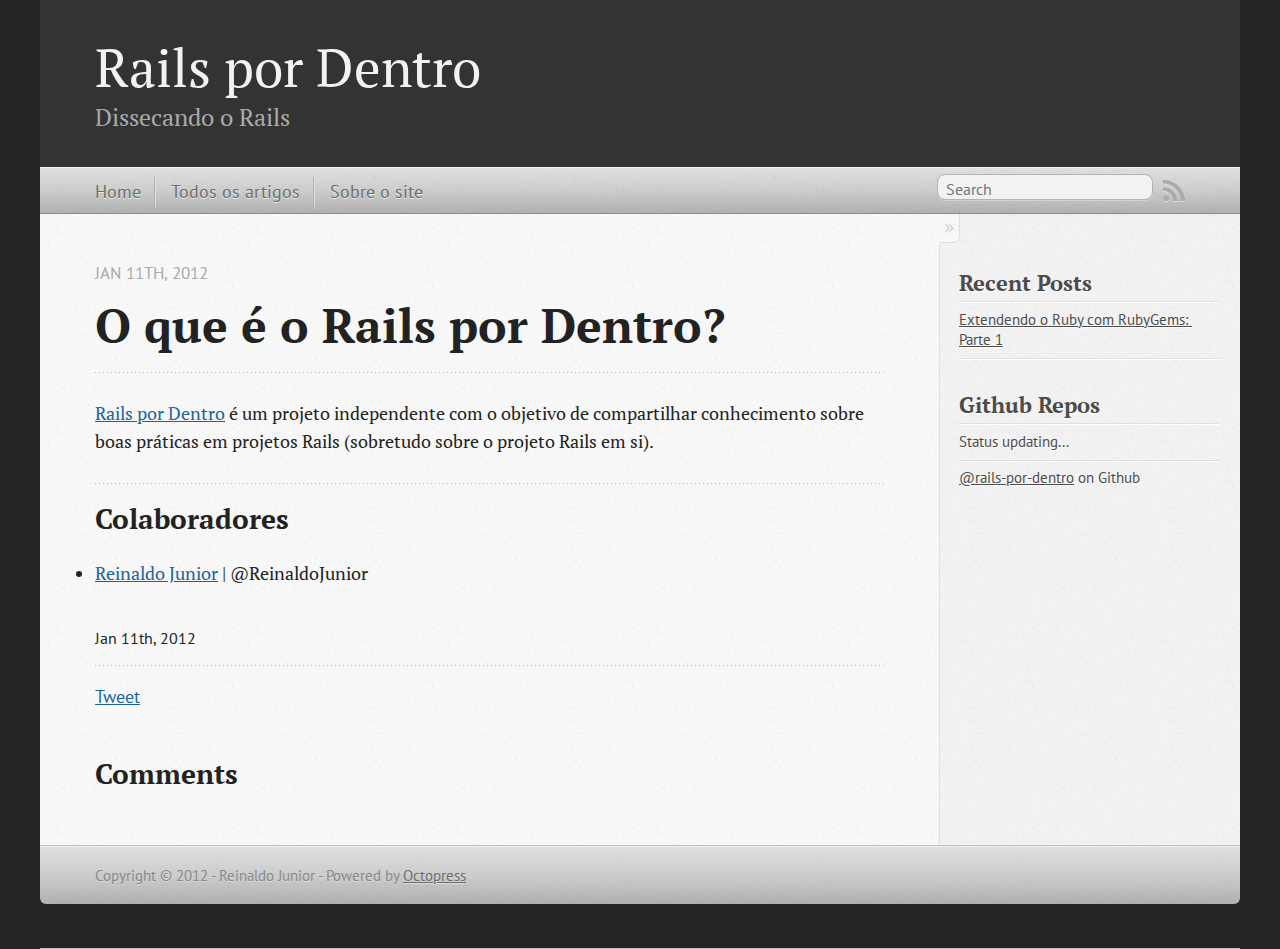
==== commit ecdf43ba: "Site updated at 2012-01-11 04:57:12 UTC" ====
--- a/sobre/index.html
+++ b/sobre/index.html
@@ -55,8 +55,9 @@
 </form>
   
 <ul class="main-navigation">
-  <li><a href="/">Blog</a></li>
-  <li><a href="/blog/archives">Archives</a></li>
+  <li><a href="/">Home</a></li>
+  <li><a href="/blog/archives">Todos os artigos</a></li>
+  <li><a href="/sobre">Sobre o site</a></li>
 </ul>
 
 </nav>
